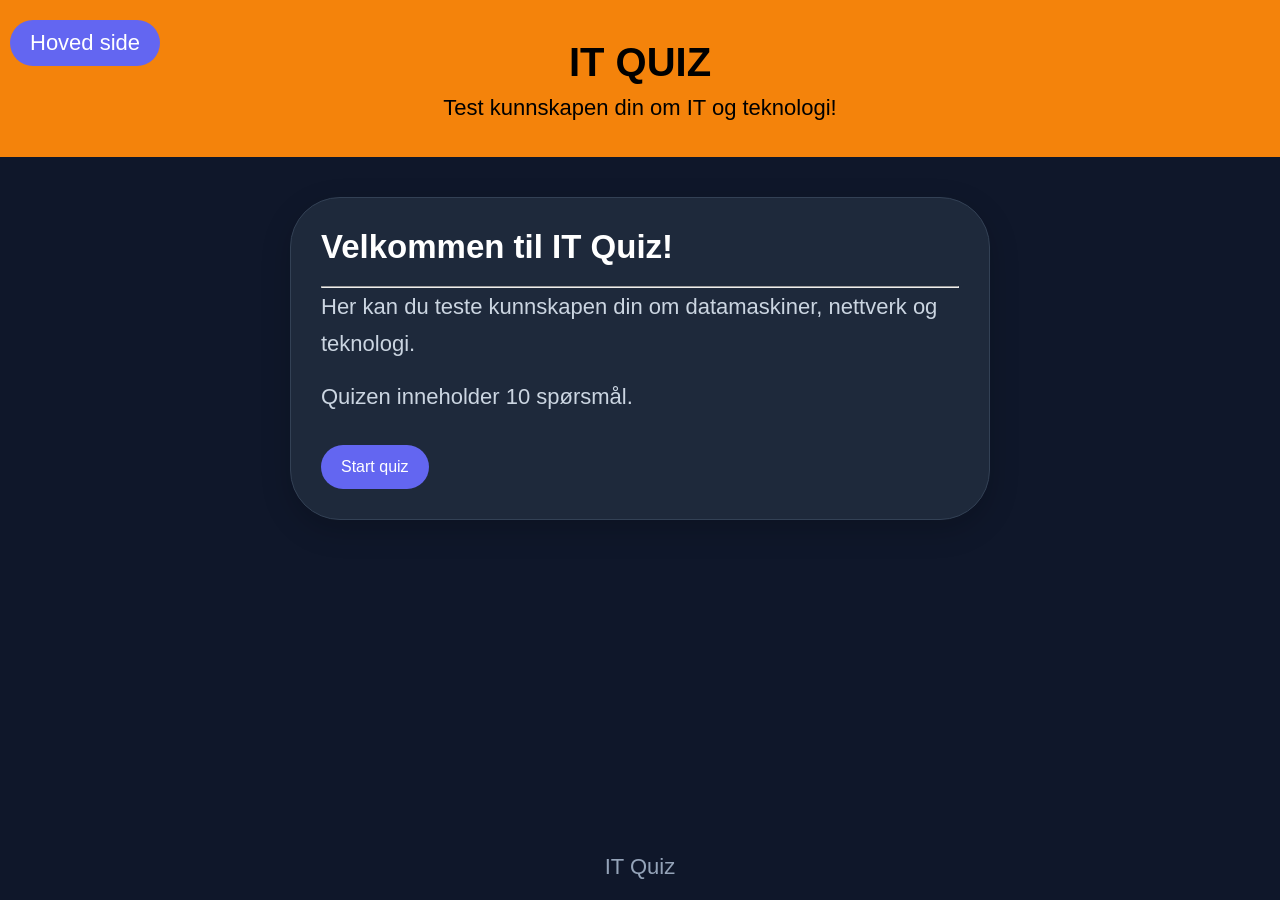
==== index.html @ 0b3e2361 "Add files via upload" ====
﻿
<!DOCTYPE html>
<html lang="no">
<head>
    <meta charset="UTF-8">
    <meta name="viewport" content="width=device-width, initial-scale=1.0">
    <title>IT Quiz</title>
    <link rel="icon" href="IT.png" type="image/x-icon">
    <link rel="stylesheet" href="style.css">
    <script src="script.js" defer></script>
</head>
<body>

    <header>
        <h1>IT QUIZ</h1>
        <p>Test kunnskapen din om IT og teknologi!</p>
        <a href="html.html" class="button2">Hoved side</a>
    </header>

    <main class="container">
        <section id="start-screen" class="card">
            <h2>Velkommen til IT Quiz!</h2>
            <hr>
            <p>
                Her kan du teste kunnskapen din om datamaskiner,
                nettverk og teknologi.
            </p>
            <p>Quizen inneholder 10 spørsmål.</p>
            <button id="start-btn">Start quiz </button>
        </section>

        <section id="quiz-screen" class="card hidden">
            <div class="quiz-info">
                <span id="question-number"></span>
                <span id="score">Poeng: 0</span>
            </div>

            <div>
                <div id="progress"></div>
            </div>

            <h2 id="question"></h2>
            <div id="answers" class="answers"></div>

            <p id="feedback" aria-live="polite"></p>
            <button id="next-btn" class="hidden">Neste spørsmål →</button>
        </section>

        <section id="result-screen" class="card hidden">
            <h2>Quizen er ferdig!</h2>
            <p id="final-score"></p>
            <p id="result-message"></p>
            <button id="restart-btn">Spill igjen </button>
        </section>
    </main>

    <footer>
        <p>IT Quiz</p>
    </footer>

</body>
</html>
---- style.css ----
﻿
* {
    margin: 0;
    padding: 0;
    box-sizing: border-box;
}
html {
    font-size: 22px;
}
body {
    font-family: Arial, sans-serif;
    background: #0f172a;
    color: white;
    min-height: 100vh;
    display: flex;
    flex-direction: column;
}

header {
    text-align: center;
    padding: 40px 20px;
    background: #F4830B;
    color: black;
    height: 156.8px;
    top: -50px;
}

    header h1 {
        font-size: 40px;
        margin-bottom: 10px;
    }

    header p {
        color: black;
    }

.container {
    width: 90%;
    max-width: 700px;
    margin: 40px auto;
    flex: 1;
}

.card {
    background: #1e293b;
    border: 1px solid #334155;
    padding: 30px;
    border-radius: 50px;
    box-shadow: 0 10px 30px #00000030;
}

    .card h2 {
        margin-bottom: 20px;
    }

    .card p {
        line-height: 1.7;
        margin-bottom: 15px;
        color: #cbd5e1;
    }

button {
    background: #6366f1;
    color: white;
    border: none;
    padding: 13px 20px;
    border-radius: 80px;
    font-size: 16px;
    cursor: pointer;
    margin-top: 15px;
    transition: 0.2s;
}

    button:hover:not(:disabled) {
        background: #818cf8;
        transform: translateY(-2px);
    }

    button:disabled {
        cursor: not-allowed;
        opacity: 0.7;
    }

.quiz-info {
    display: flex;
    justify-content: space-between;
    gap: 12px;
    margin-bottom: 20px;
    color: #a5b4fc;
}


#progress {
    height: 100%;
    width: 0;
    background: #818cf8;
    transition: width 0.3s;
}

.answers {
    display: grid;
    gap: 12px;
}

.answer-btn {
    width: 100%;
    margin: 0;
    text-align: left;
    background: #334155;
    border: 1px solid #475569;
}

    .answer-btn.correct {
        background: #166534;
        border-color: #4ade80;
    }

    .answer-btn.wrong {
        background: #991b1b;
        border-color: #f87171;
    }

#feedback {
    margin-top: 20px;
    font-weight: bold;
}

.hidden {
    display: none;
}

footer {
    text-align: center;
    padding: 20px;
    color: #94a3b8;
}

@media (max-width: 500px) {
    header h1 {
        font-size: 30px;
    }

    .card {
        padding: 20px;
    }
}
.button2 {
    display: inline-block;
    padding: 10px 20px;
    background: #6366f1;
    color: white;
    text-decoration: none;
    border-radius: 80px;
    text-align: left;
    position: relative;
    left: 10px;
    top: 20px;
    position: absolute;
}

    .button2:hover {
        background-color: #0056b3;
    }
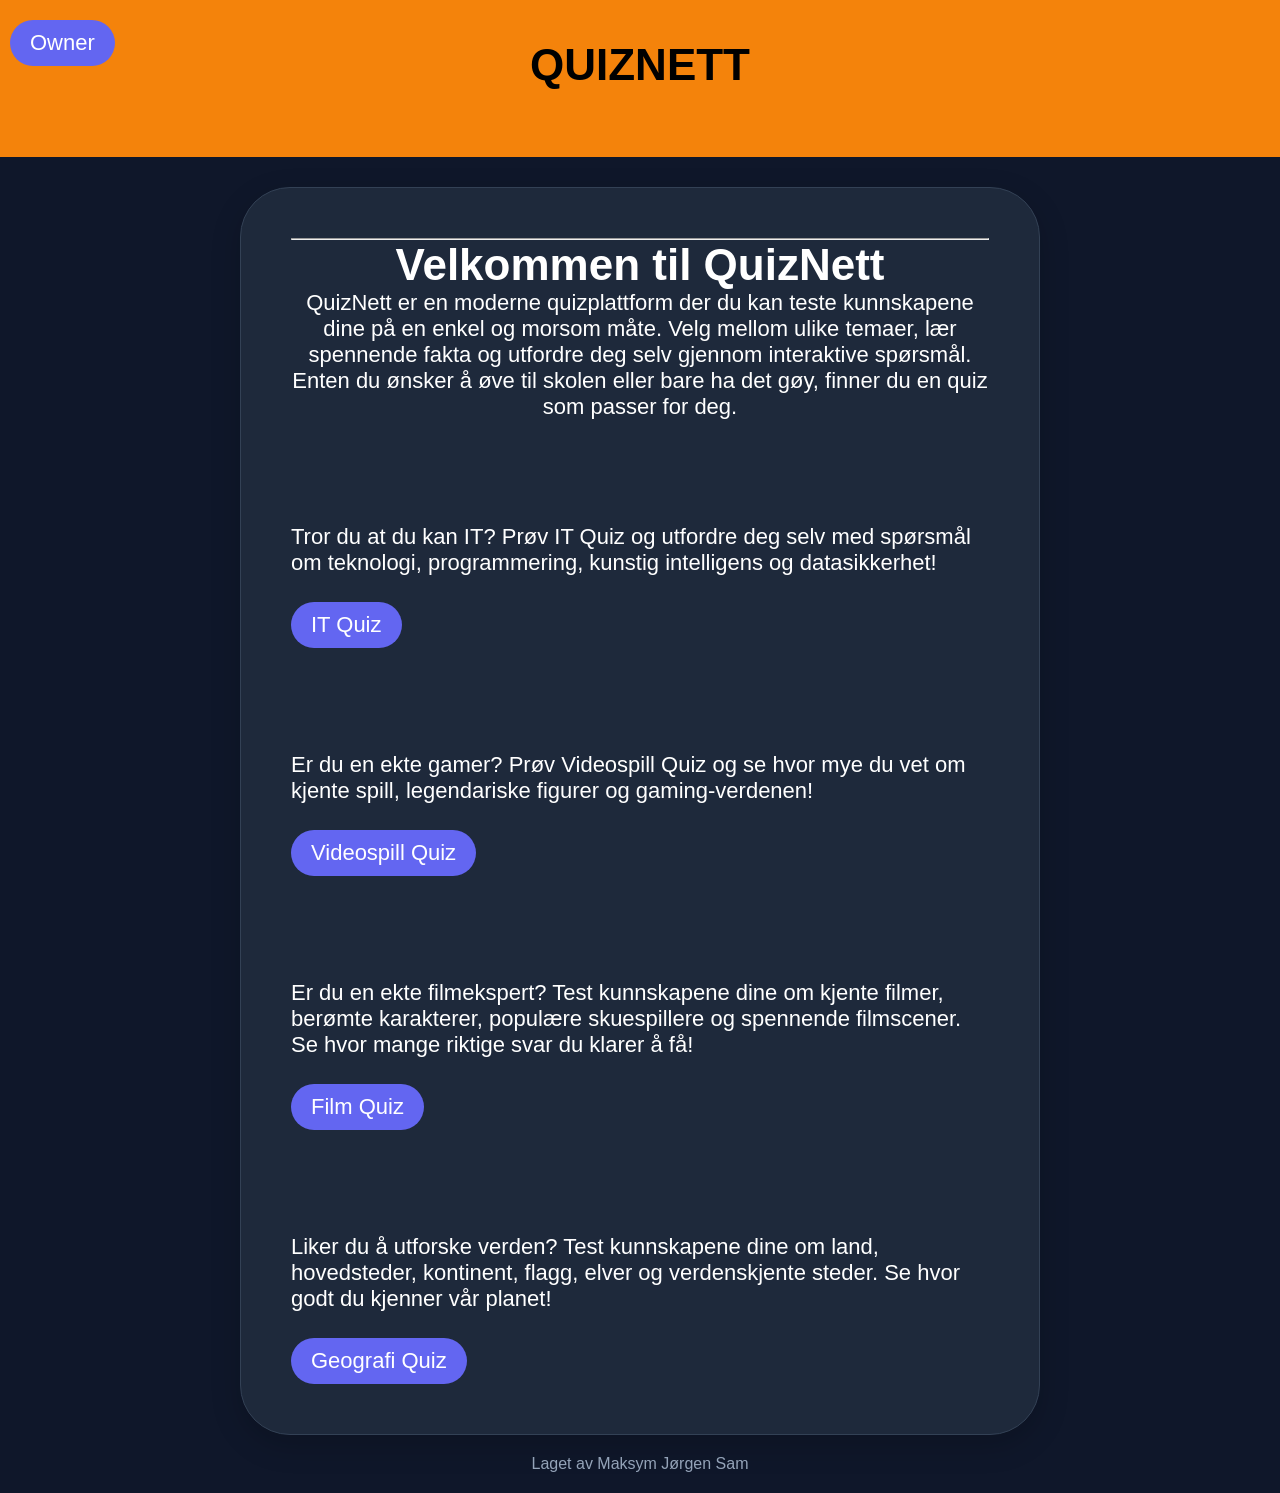
==== commit 7e6e36f8: "Add files via upload" ====
--- a/index.html
+++ b/index.html
@@ -1,62 +1,72 @@
-﻿
 <!DOCTYPE html>
 <html lang="no">
+
 <head>
     <meta charset="UTF-8">
-    <meta name="viewport" content="width=device-width, initial-scale=1.0">
-    <title>IT Quiz</title>
-    <link rel="icon" href="IT.png" type="image/x-icon">
-    <link rel="stylesheet" href="style.css">
-    <script src="script.js" defer></script>
+    <meta name="author" content="Maksym Dmytrenko">
+    <meta name="description" content="This page contains all the things I am learning how to create as I learn HTML.">
+    <title>Dette er min første HTML-side.</title>
+    <link rel="icon" href="QN.png" type="image/x-icon">
+    <link rel="stylesheet" href="main.css" type="text/css">
 </head>
+
 <body>
+    <header>
 
-    <header>
-        <h1>IT QUIZ</h1>
-        <p>Test kunnskapen din om IT og teknologi!</p>
-        <a href="html.html" class="button2">Hoved side</a>
+        <a href="html2.html" class="button2">Owner</a><h1 class="hoved"> QUIZNETT </h1>
+
+        <p> &nbsp;&nbsp;&nbsp;</p>
+
     </header>
+    <style>
+        header {
+            height: 156.8px;
+        }
+    </style>
 
-    <main class="container">
-        <section id="start-screen" class="card">
-            <h2>Velkommen til IT Quiz!</h2>
-            <hr>
-            <p>
-                Her kan du teste kunnskapen din om datamaskiner,
-                nettverk og teknologi.
-            </p>
-            <p>Quizen inneholder 10 spørsmål.</p>
-            <button id="start-btn">Start quiz </button>
-        </section>
 
-        <section id="quiz-screen" class="card hidden">
-            <div class="quiz-info">
-                <span id="question-number"></span>
-                <span id="score">Poeng: 0</span>
-            </div>
+    <div class="main">
+        <hr>
 
-            <div>
-                <div id="progress"></div>
-            </div>
+        <h1 class="p1">Velkommen til QuizNett</h1>
+        <p class="p1">QuizNett er en moderne quizplattform der du kan teste kunnskapene dine på en enkel og morsom måte. Velg mellom ulike temaer, lær spennende fakta og utfordre deg selv gjennom interaktive spørsmål. Enten du ønsker å øve til skolen eller bare ha det gøy, finner du en quiz som passer for deg.</p>
+        <p>
+            <br>&nbsp;&nbsp;&nbsp;
+            <br>&nbsp;&nbsp;&nbsp;
+            <br>&nbsp;&nbsp;&nbsp;
+        </p>
+        <p>Tror du at du kan IT? Prøv IT Quiz og utfordre deg selv med spørsmål om teknologi, programmering, kunstig intelligens og datasikkerhet!</p>
+        <br>
+        <a href="html.html" class="button">IT Quiz</a>
+        <p>
+            <br>&nbsp;&nbsp;&nbsp;
+            <br>&nbsp;&nbsp;&nbsp;
+            <br>&nbsp;&nbsp;&nbsp;
+        </p>
+        <p>Er du en ekte gamer? Prøv Videospill Quiz og se hvor mye du vet om kjente spill, legendariske figurer og gaming-verdenen!</p>
+        <br>
+        <a href="html3.html" class="button">Videospill Quiz</a>
+        <p>
+            <br>&nbsp;&nbsp;&nbsp;
+            <br>&nbsp;&nbsp;&nbsp;
+            <br>&nbsp;&nbsp;&nbsp;
+        </p>
+        <p>Er du en ekte filmekspert? Test kunnskapene dine om kjente filmer, berømte karakterer, populære skuespillere og spennende filmscener. Se hvor mange riktige svar du klarer å få!</p>
+        <br>
+        <a href="html4.html" class="button">Film Quiz</a>
+        <p>
+            <br>&nbsp;&nbsp;&nbsp;
+            <br>&nbsp;&nbsp;&nbsp;
+            <br>&nbsp;&nbsp;&nbsp;
+        </p>
+        <p>Liker du å utforske verden? Test kunnskapene dine om land, hovedsteder, kontinent, flagg, elver og verdenskjente steder. Se hvor godt du kjenner vår planet!</p>
+        <br>
+        <a href="html5.html" class="button">Geografi Quiz</a>
 
-            <h2 id="question"></h2>
-            <div id="answers" class="answers"></div>
+    </div>
+    <footer>
+        <p>Laget av Maksym  Jørgen  Sam</p>
+    </footer>
+</body>
 
-            <p id="feedback" aria-live="polite"></p>
-            <button id="next-btn" class="hidden">Neste spørsmål →</button>
-        </section>
-
-        <section id="result-screen" class="card hidden">
-            <h2>Quizen er ferdig!</h2>
-            <p id="final-score"></p>
-            <p id="result-message"></p>
-            <button id="restart-btn">Spill igjen </button>
-        </section>
-    </main>
-
-    <footer>
-        <p>IT Quiz</p>
-    </footer>
-
-</body>
-</html>
+</html>
--- a/main.css
+++ b/main.css
@@ -0,0 +1,92 @@
+* {
+    margin: 0;
+    padding: 0;
+    box-sizing: border-box;
+}
+html {
+    font-size: 22px;
+}
+
+.main {
+    min-height: 100vh;
+    max-width: 800px;
+    margin: 50px auto 0 auto;
+    padding: 2rem;
+    #border-left: 1px solid #333;
+    #border-right: 1px solid #333;
+    font-family: Arial, sans-serif;
+    background: #0f172a;
+    color: white;
+    background: #1e293b;
+    border: 1px solid #334155;
+    padding: 50px;
+    border-radius: 50px;
+    box-shadow: 0 10px 30px #00000030;
+    margin-top: 30px;
+}
+header {
+    #min-height: 100px;
+    padding: 40px 20px;
+    text-align: center;
+    background: #F4830B;
+    #width: 100%;
+    color: black;
+}
+.hoved {
+    font-family: Arial, sans-serif;
+    #margin-bottom: 10px;
+    top: -50px;
+}
+    hoved h1 {
+        font-size: 40px;
+        margin-bottom: 10px;
+    }
+    header p {
+        color: black;
+    }   
+body {
+    background: #0f172a;
+    font-family: Arial, sans-serif;
+    #min-height: 100vh;
+}
+footer {
+    text-align: center;
+    padding: 20px;
+    color: #94a3b8;
+    font-size: 16px;
+}
+.button {
+    display: inline-block;
+    padding: 10px 20px;
+    background: #6366f1;
+    color: white;
+    text-decoration: none;
+    border-radius: 80px;
+}
+
+    .button:hover {
+        background-color: #0056b3;
+    }
+.p1 {
+    text-align: center;
+}
+.button2 {
+    display: inline-block;
+    padding: 10px 20px;
+    background: #6366f1;
+    color: white;
+    text-decoration: none;
+    border-radius: 80px;
+    text-align: left;
+    position: relative;
+    left: 10px;
+    top: 20px;
+    position: absolute;
+}
+    .button2:hover {
+        background-color: #0056b3;
+    }
+
+header1 {
+    text-align: left;
+}
